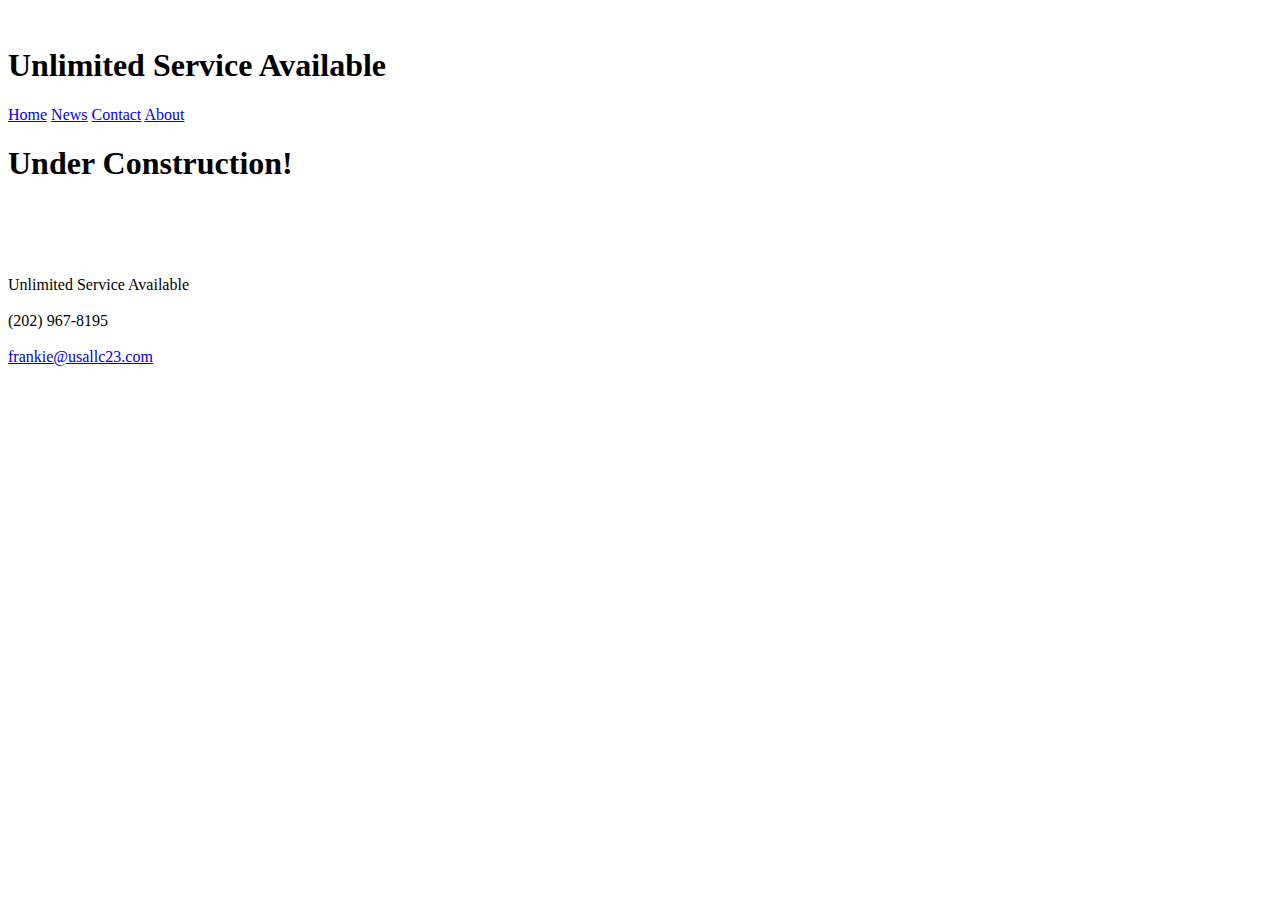
==== index.html @ 8ffd4bc2 "Update index.html" ====
<!DOCTYPE html>
<html lang="en">
<head>
    <meta charset="UTF-8">
    <meta name="viewport" content="width=device-width, initial-scale=1.0">
    <meta name="description" content="Unlimited Service Available">
    <title>Unlimited Service Available</title>
    <link rel="icon" type="image/png" href="u (3).png">
    <link rel="stylesheet" href="style.css">
    <link rel="preconnect" href="https://fonts.googleapis.com">
<link rel="preconnect" href="https://fonts.gstatic.com" crossorigin>
<link href="https://fonts.googleapis.com/css2?family=League+Spartan:wght@600&family=Lexend:wght@600&family=Poppins:wght@700&family=Staatliches&display=swap" rel="stylesheet">
</head>

<body>
    
    <header class="ddd">
        <img src="logo3.png" alt="" height="75" class="logo">
        <h1 >
            Unlimited Service Available
        </h1>
    </header>
    <div class="topnav">
        <a class="active" href="index.html"> Home</a>
        <a href="#news">News</a>
        <a href="contact.html">Contact</a>
        <a href="#about">About</a>
      </div>

      <div class="under">
        <h1>Under Construction!</h1>
      </div>

      <img class="timg" src="logo3.png" alt="">
      <br><br><br>

      <footer>
        <br>
        Unlimited Service Available
        <br><br>
        (202) 967-8195
        <br><br>
        <a href="mailto:frankie@usallc23.com">frankie@usallc23.com</a>
        <br>
    
      </footer>
</body>
</html>
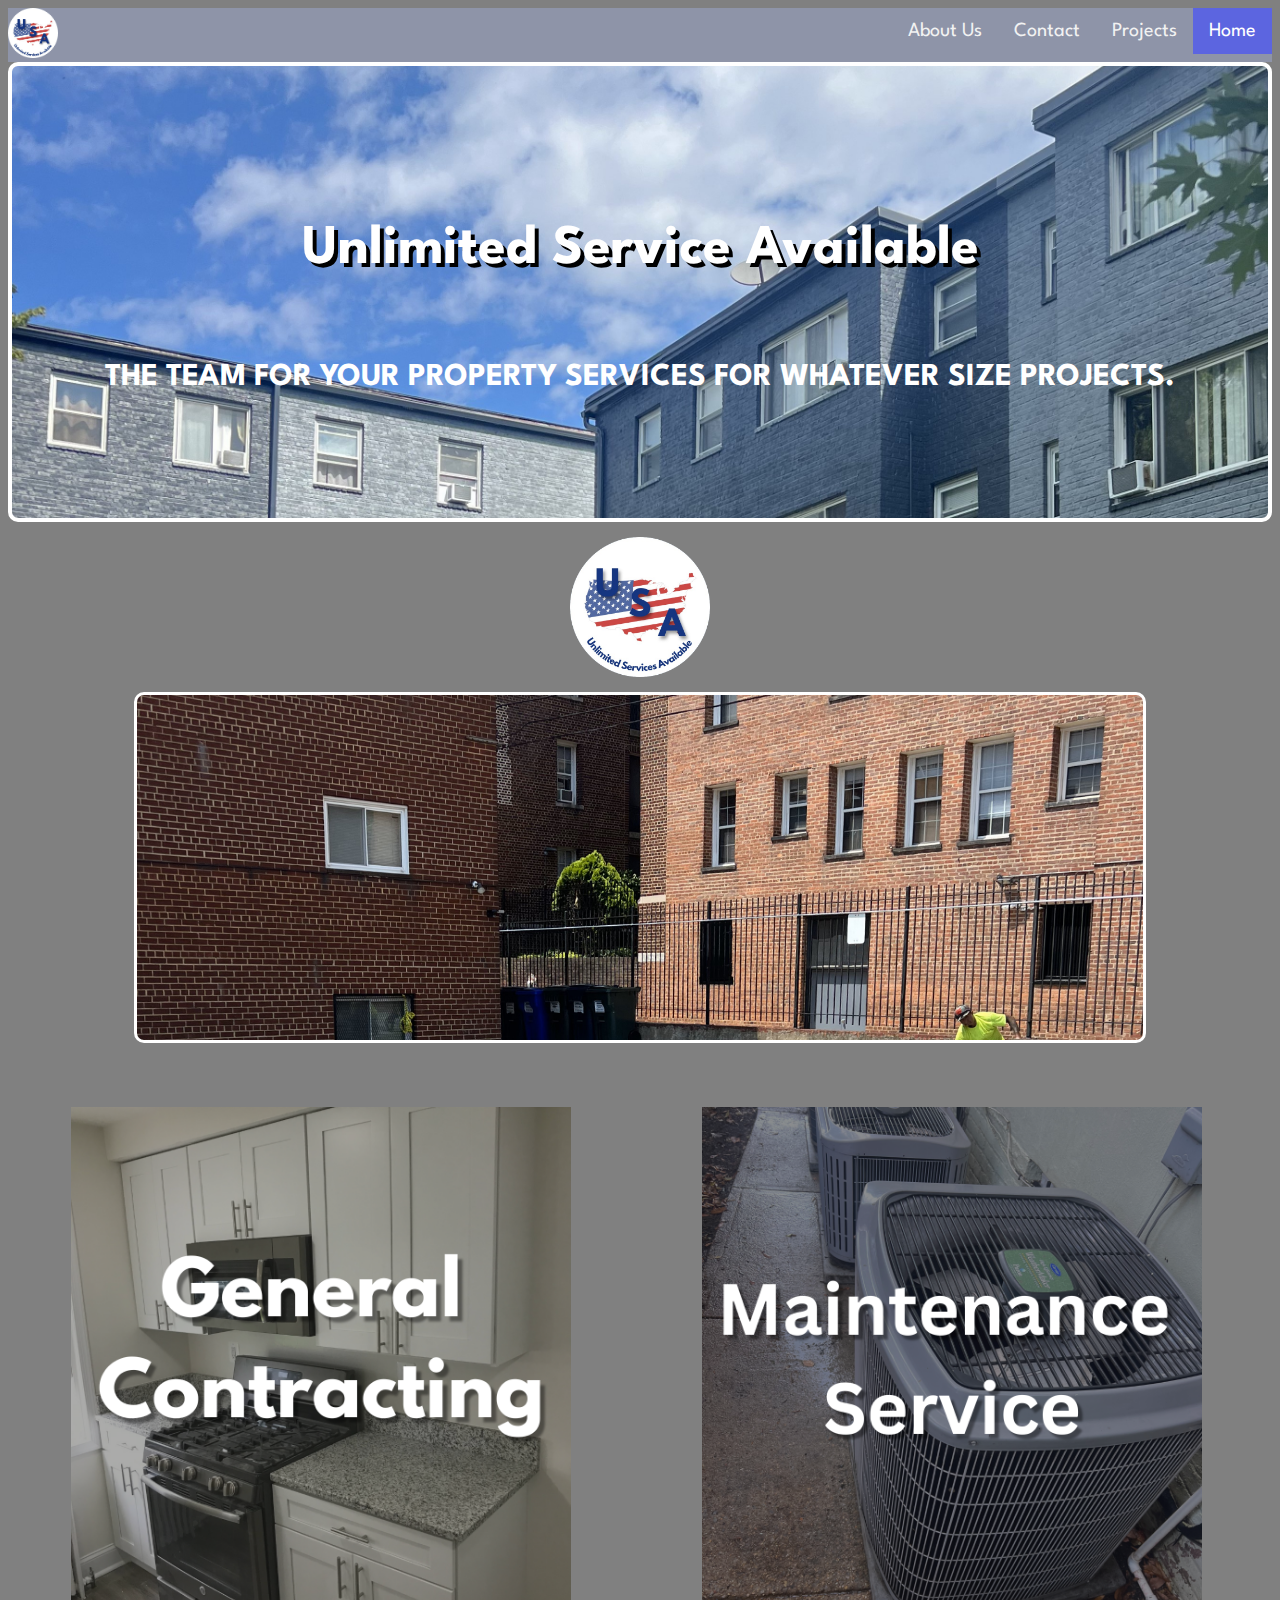
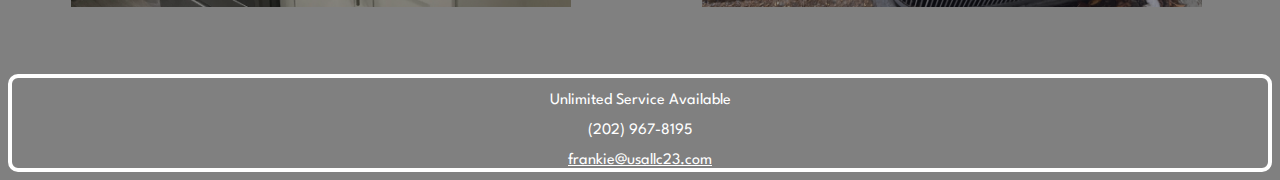
==== commit bb263a68: "Add files via upload" ====
--- a/index.html
+++ b/index.html
@@ -3,37 +3,68 @@
 <head>
     <meta charset="UTF-8">
     <meta name="viewport" content="width=device-width, initial-scale=1.0">
-    <meta name="description" content="Unlimited Service Available">
     <title>Unlimited Service Available</title>
     <link rel="icon" type="image/png" href="u (3).png">
     <link rel="stylesheet" href="style.css">
     <link rel="preconnect" href="https://fonts.googleapis.com">
+    <meta name="viewport" content="width=device-width, initial-scale=1.0">
 <link rel="preconnect" href="https://fonts.gstatic.com" crossorigin>
 <link href="https://fonts.googleapis.com/css2?family=League+Spartan:wght@600&family=Lexend:wght@600&family=Poppins:wght@700&family=Staatliches&display=swap" rel="stylesheet">
 </head>
 
 <body>
     
-    <header class="ddd">
-        <img src="logo3.png" alt="" height="75" class="logo">
-        <h1 >
-            Unlimited Service Available
+    <header class="topnav">
+      <img src="U__8_-removebg-preview.png" alt="" height="50">
+      <a class="active" href="./"> Home</a>
+      <a href="./projects">Projects</a>
+      <a href="./contact">Contact</a>
+      <a href="./aboutus">About Us</a>
+    </header>
+    
+      <div class="ddd">
+      
+        <br><br><Br><Br><br><Br><br><Br>
+        <h1 class="un" >
+            Unlimited Service Available 
+            <br><br>
         </h1>
-    </header>
-    <div class="topnav">
-        <a class="active" href="index.html"> Home</a>
-        <a href="#news">News</a>
-        <a href="contact.html">Contact</a>
-        <a href="#about">About</a>
+        <h1>THE TEAM FOR YOUR PROPERTY SERVICES FOR WHATEVER SIZE PROJECTS.</h1>
+        <br><br><Br><br><br><br><Br>
+
+      
+      
       </div>
+      <br>
+      <div>
+        <img  class="logo1" src="U__8_-removebg-preview.png" alt="" height="140">
+      
+      </div>
+      <br>
+      <div class="TEAM">
+      <br><br><br>
+      <br><br><br>
+       
+        <br><br>
+        <br><br><br>
+      </div>
+     
+      
+     <div class="boxes">
+        <a href="./generalc"><img class="lol" src="General Contracting.png" alt="" height="300"></a>
+        <a href="./maintenance"><img class="lol" src="Maintenance Service.png" alt=""></a>
+        
 
-      <div class="under">
-        <h1>Under Construction!</h1>
       </div>
+  
 
-      <img class="timg" src="logo3.png" alt="">
-      <br><br><br>
+    
+        
 
+        
+
+     
+     
       <footer>
         <br>
         Unlimited Service Available
@@ -42,7 +73,8 @@
         <br><br>
         <a href="mailto:frankie@usallc23.com">frankie@usallc23.com</a>
         <br>
+        
     
       </footer>
 </body>
-</html>
+</html>--- a/style.css
+++ b/style.css
@@ -0,0 +1,166 @@
+.topnav {
+    background-color: #8e94a8;
+    overflow: hidden;
+    
+    
+   
+  }
+  
+ 
+  .topnav a {
+    float: right;
+    color: #f2f2f2;
+    text-align: center;
+    padding: 14px 16px;
+    text-decoration: none;
+    font-size: 20px;
+  }
+  
+  
+  .topnav a:hover {
+    background-color: #ddd;
+    color: black;
+  }
+  
+
+  .topnav a.active {
+    background-color: #5c65e0;
+    color: white;
+  }
+
+body{
+    background-color: grey;
+    color: white;
+    font-family: 'League Spartan', sans-serif;
+    
+
+
+}
+
+.ddd{
+    text-align: center;
+    border-style: solid;
+    border-width: 4px;
+    border-radius: 10px;
+    display: flow-root;
+    background-image: url(front\ page.jpeg);
+    background-size: cover;
+
+}
+
+.un{
+    font-size: 3.5em;
+    text-shadow: 4px 4px #000000;
+
+}
+
+.TEAM{
+    text-align: center;
+    font-size: 2em;
+    background-image: url(concrete.jpg);
+    background-size: cover;
+    
+    border-style: solid;
+    border-radius: 10px;
+    text-shadow: 4px 4px #000000;
+    padding: 13px;
+    background-repeat: repeat-y;
+    margin-left: 10%;
+    margin-right: 10%;
+    
+    
+    
+}
+
+
+.dc{
+    display: block;
+    margin-left: auto;
+    margin-right: auto;
+    
+    
+}
+
+ul{
+    font-size: larger;
+}
+a{
+    color: white;
+}
+footer{
+    text-align: center;
+    border-style: solid;
+    border-radius: 10px;
+    border-width: 4px;
+    margin-left: auto;
+    margin-right: auto;
+    display: flow-root;
+}
+
+.under{
+    text-align: center;
+    font-size: 1.5em;
+}
+
+.logo{
+    float: left;
+   
+}
+.timg{
+    display: block;
+    margin-left: auto;
+    margin-right: auto;
+    border-style: solid;
+    border-radius: 19px;
+}
+
+.logo1{
+    display: block;
+    margin-left: auto;
+    margin-right: auto;
+}
+
+div.gallery {
+    margin: 5px;
+    border: 1px solid #ccc;
+    width: 100%;
+    max-width: 400px;
+    height: auto;
+    width: 180px;
+  }
+  
+  div.gallery:hover {
+    border: 1px solid #777;
+  }
+  
+  div.gallery img {
+    width: 100%;
+    height: auto;
+  }
+  
+  div.desc {
+    padding: 15px;
+    text-align: center;
+  }
+
+  /* lol is images for the boxes inside "box" */
+
+.lol{
+  max-width: 500px;
+  min-width: auto;
+  height: auto;
+  width: 100%;
+  padding: 5%;
+
+  
+
+ 
+
+  
+
+}
+.box{
+  
+}
+
+
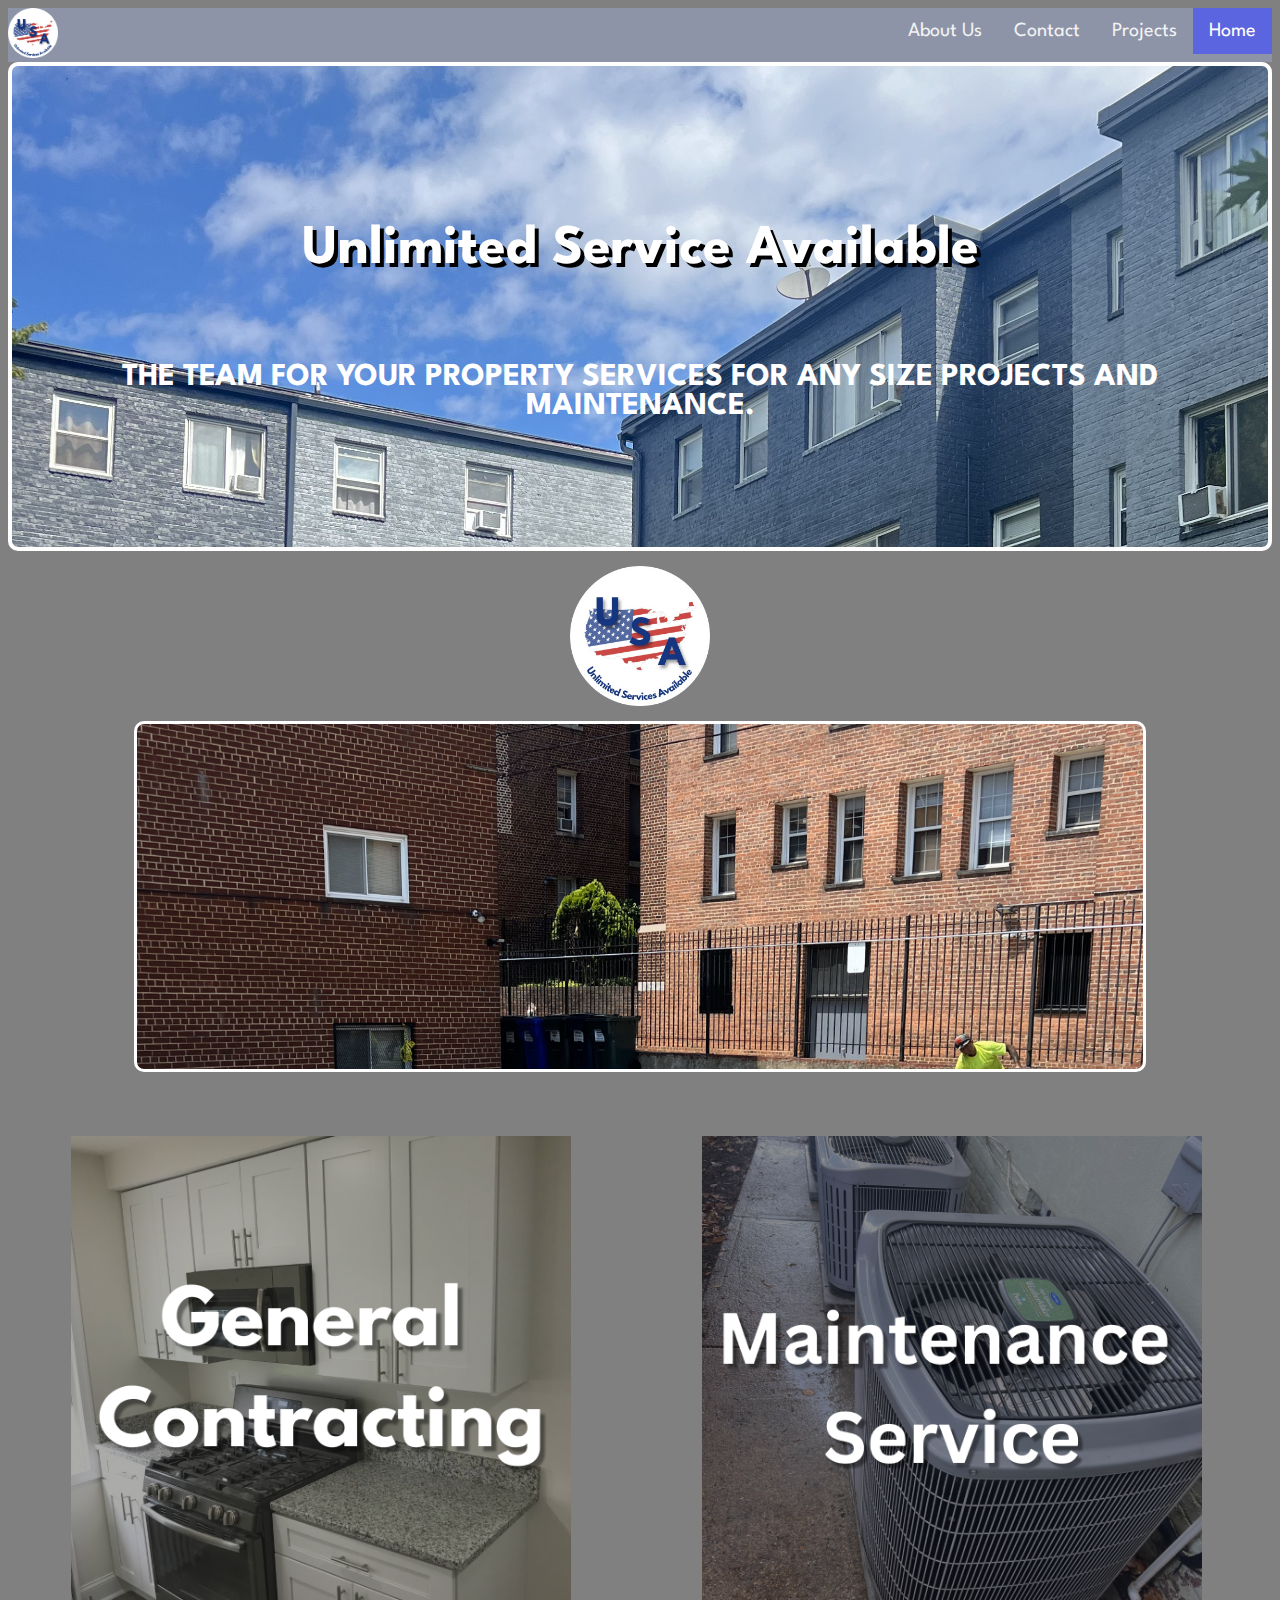
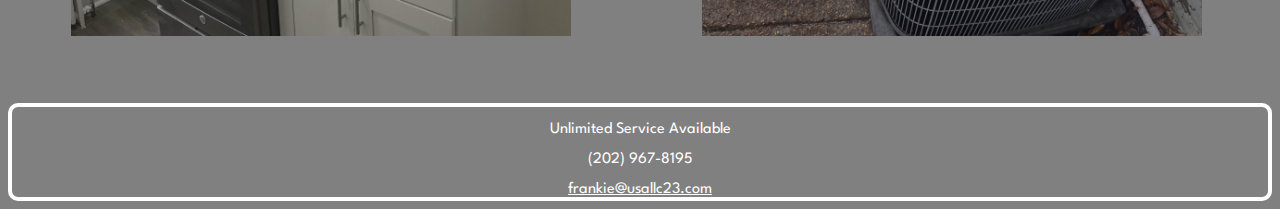
==== commit 1497396e: "Add files via upload" ====
--- a/index.html
+++ b/index.html
@@ -4,7 +4,7 @@
     <meta charset="UTF-8">
     <meta name="viewport" content="width=device-width, initial-scale=1.0">
     <title>Unlimited Service Available</title>
-    <link rel="icon" type="image/png" href="u (3).png">
+    <link rel="icon" type="image/png" href="U__8_-removebg-preview.png">
     <link rel="stylesheet" href="style.css">
     <link rel="preconnect" href="https://fonts.googleapis.com">
     <meta name="viewport" content="width=device-width, initial-scale=1.0">
@@ -29,7 +29,7 @@
             Unlimited Service Available 
             <br><br>
         </h1>
-        <h1>THE TEAM FOR YOUR PROPERTY SERVICES FOR WHATEVER SIZE PROJECTS.</h1>
+        <h1>THE TEAM FOR YOUR PROPERTY SERVICES FOR ANY SIZE PROJECTS AND MAINTENANCE.</h1>
         <br><br><Br><br><br><br><Br>
 
       
--- a/style.css
+++ b/style.css
@@ -2,8 +2,6 @@
     background-color: #8e94a8;
     overflow: hidden;
     
-    
-   
   }
   
  
@@ -159,8 +157,8 @@
   
 
 }
-.box{
-  
-}
 
 
+
+
+
